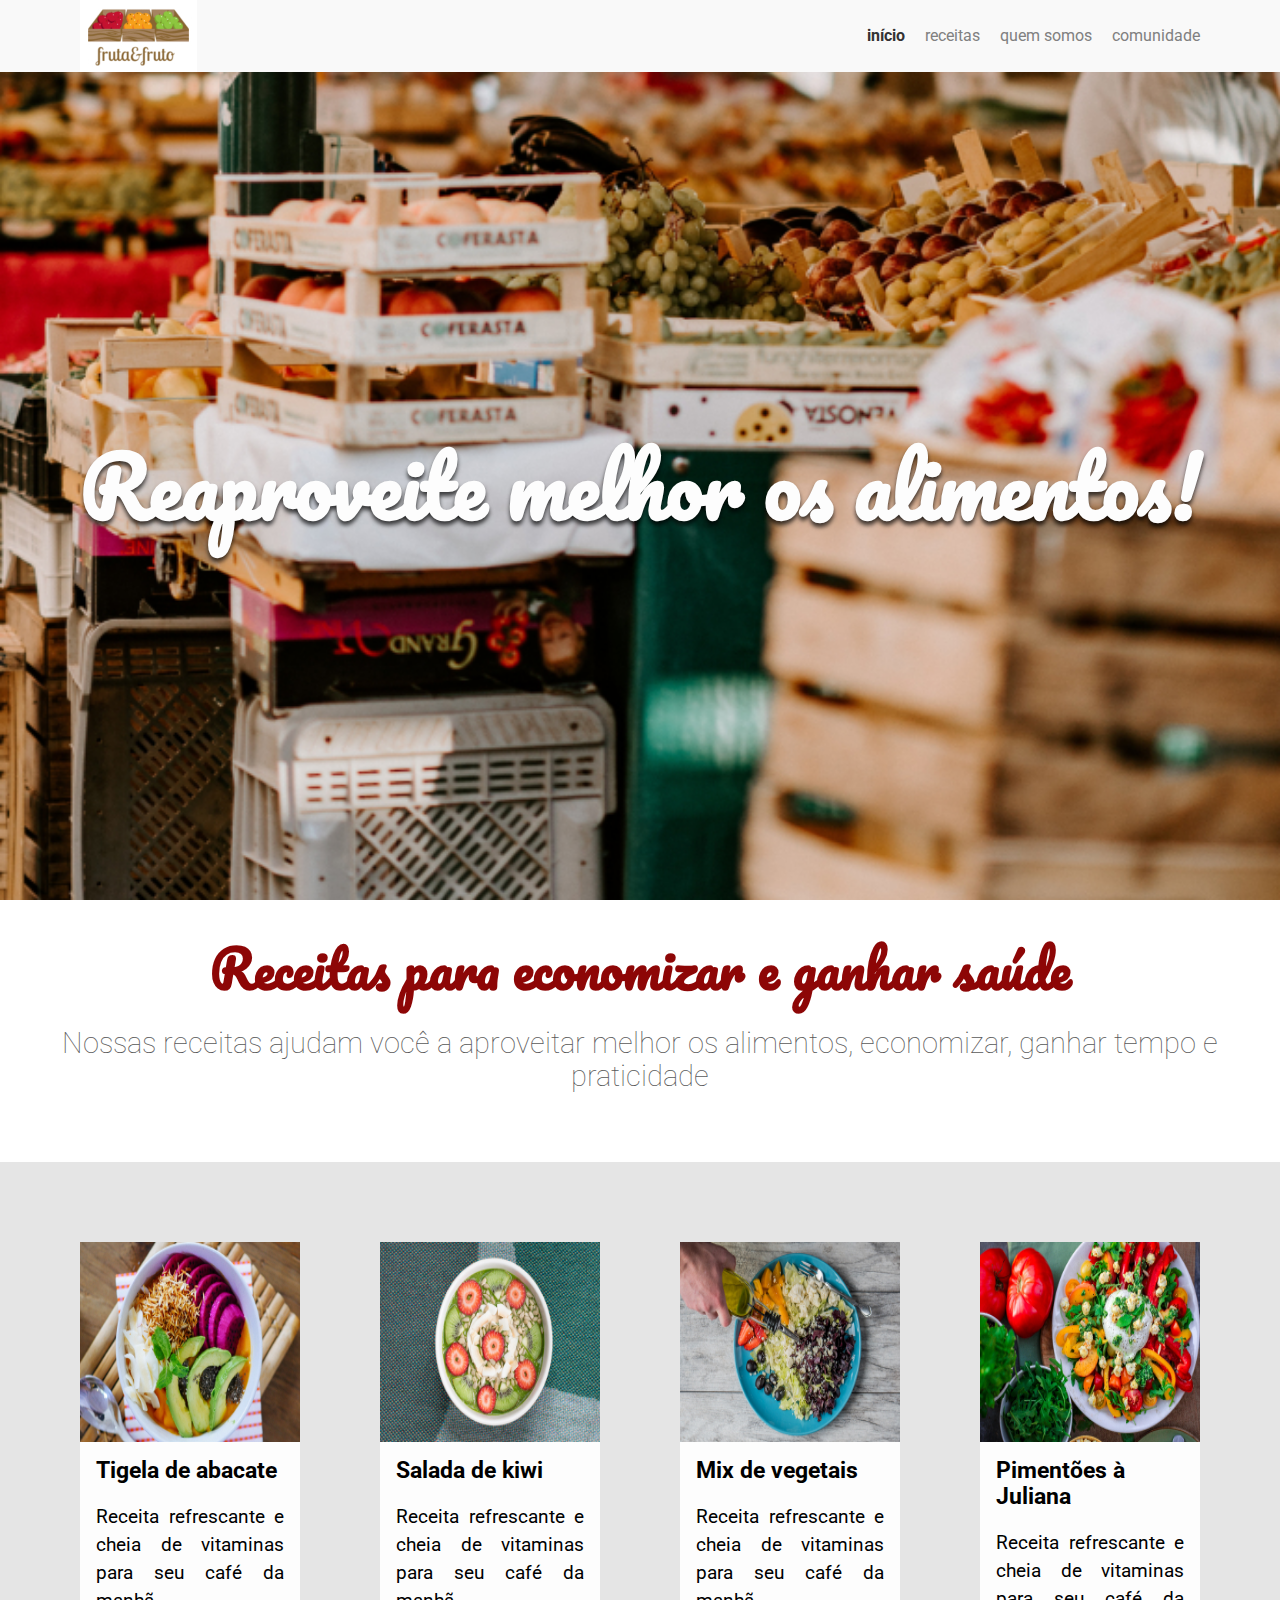
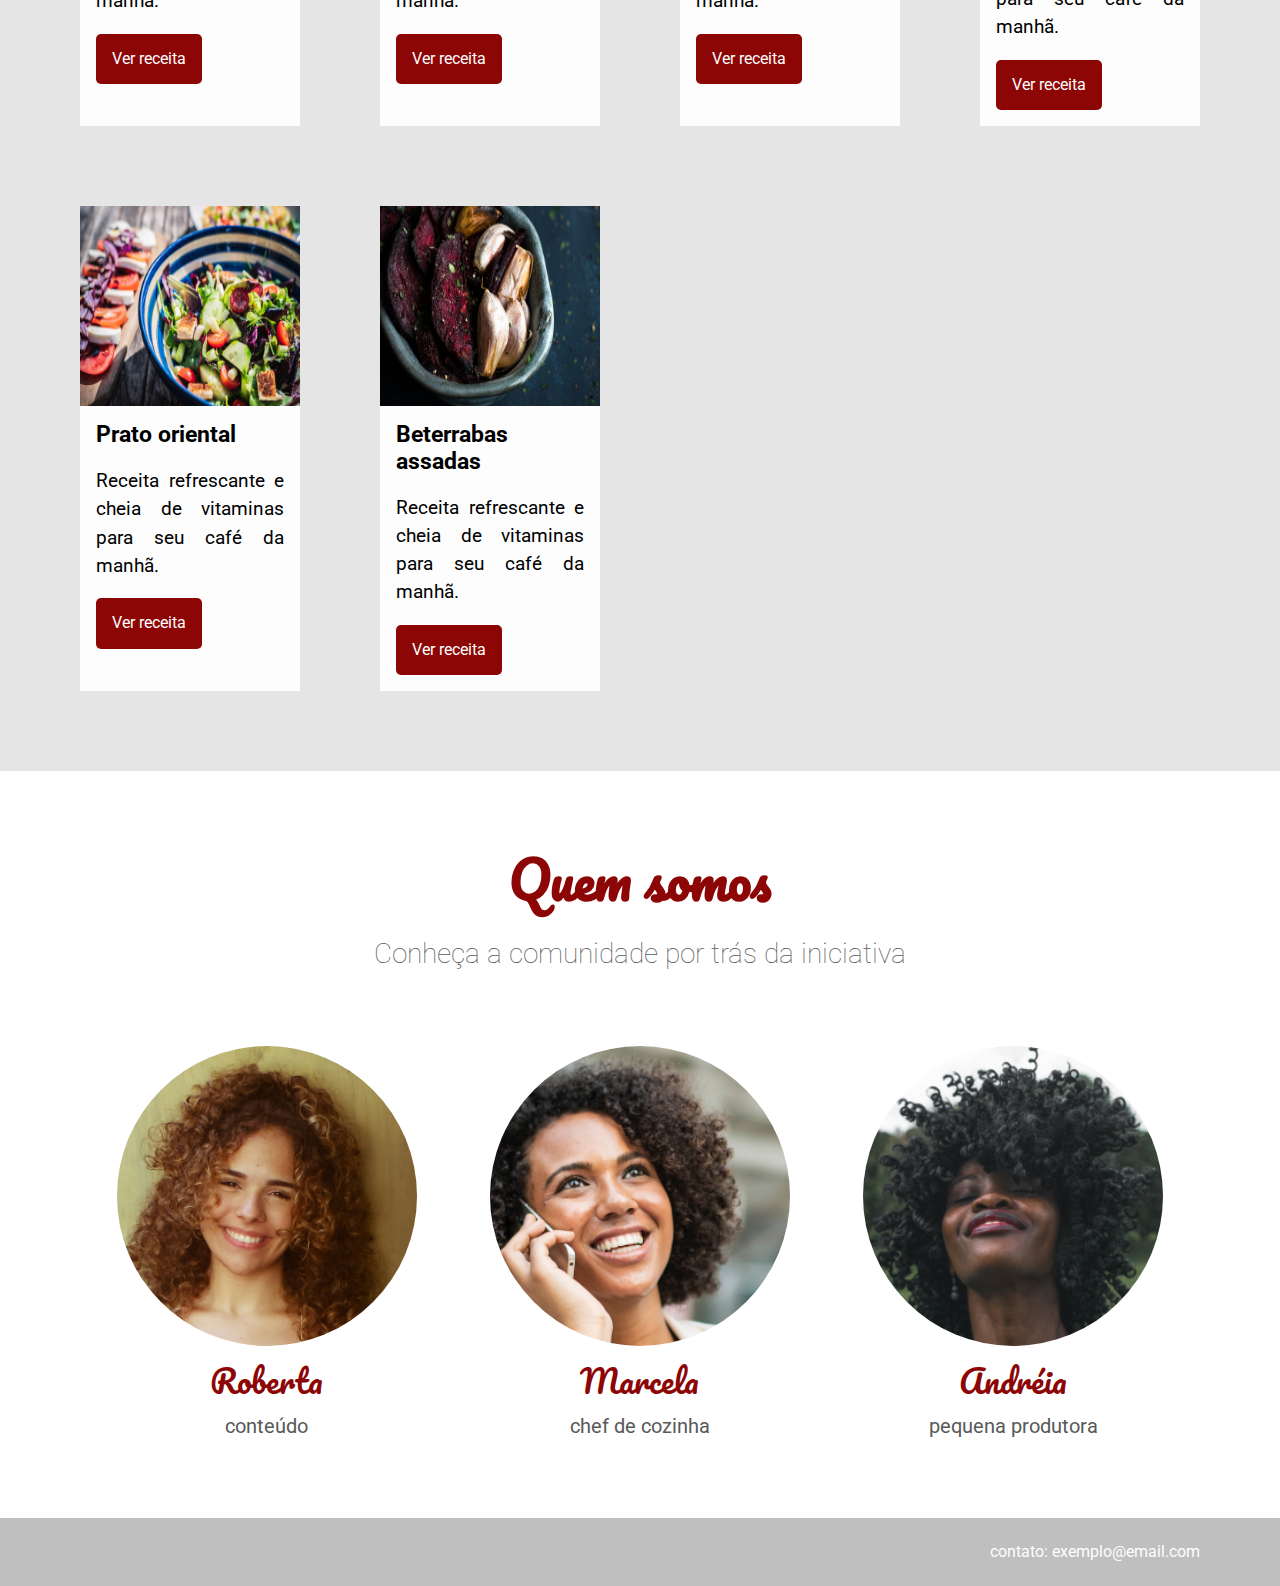
==== Jobs/Arquitetura CSS/index.html @ e1736ac2 "1" ====
<!DOCTYPE html>
<html lang="pt-BR">

<head>
    <link href="https://fonts.googleapis.com/css?family=Pacifico|Roboto:100,300,400,500,700,900" rel="stylesheet" />
    <meta charset="UTF-8" />
    <meta name="viewport" content="width=device-width, initial-scale=1.0" />
    <meta http-equiv="X-UA-Compatible" content="ie=edge" />
    <title>Fruta & Fruto</title>
    <link href="./assets/css/normalize.css" rel="stylesheet" />
    <link href="./assets/css/reset.css" rel="stylesheet" />
    <link rel="stylesheet" href="assets/css/cabecalho.css">
    <link rel="stylesheet" href="assets/css/menu/menu-lista.css">
    <link rel="stylesheet" href="assets/css/menu/menu-item.css">
    <link rel="stylesheet" href="assets/css/menu/menu-link.css">
    <link rel="stylesheet" href="assets/css/banner/banner.css">
    <link rel="stylesheet" href="assets/css/banner/banner-imagem.css">
    <link rel="stylesheet" href="assets/css/banner/banner-titulo.css">
    <link rel="stylesheet" href="assets/css/sobre/sobre.css">
    <link rel="stylesheet" href="assets/css/sobre/sobre-titulo.css">
    <link rel="stylesheet" href="assets/css/sobre/sobre-descricao.css">
    <link rel="stylesheet" href="assets/css/receitas.css">
    <link rel="stylesheet" href="assets/css/receitas/receita.css">
    <link rel="stylesheet" href="assets/css/receitas/receita-botao.css">
    <link rel="stylesheet" href="assets/css/receitas/receita-conteudo.css">
    <link rel="stylesheet" href="assets/css/receitas/receita-descricao.css">
    <link rel="stylesheet" href="assets/css/receitas/receita-imagem.css">
    <link rel="stylesheet" href="assets/css/receitas/receita-titulo.css">
    <link rel="stylesheet" href="assets/css/quemSomos.css/quemSomos.css">
    <link rel="stylesheet" href="assets/css/quemSomos.css/quemSomos-titulo.css">
    <link rel="stylesheet" href="assets/css/quemSomos.css/quemSomos-descricao.css">
    <link rel="stylesheet" href="assets/css/pessoas.css">
    <link rel="stylesheet" href="assets/css/pessoa/pessoa.css">
    <link rel="stylesheet" href="assets/css/pessoa/pessoa-nome.css">
    <link rel="stylesheet" href="assets/css/pessoa/pessoa-imagem.css">
    <link rel="stylesheet" href="assets/css/pessoa/pessoa-funcao.css">
    <link rel="stylesheet" href="assets/css/rodape.css">
    <link rel="stylesheet" href="assets/css/logo.css">


</head>

<body>
    <!--Menu-->

    <header class="cabecalho">
        <img class="logo" src="assets/img/logo.jpg" alt="Logo Fruta & Fruto">
        <nav class="menu">
            <ul class="menu__lista">
                <li class="menu__item"><a class="menu__link ativo" href="#">início</a></li>
                <li class="menu__item"><a class="menu__link" href="#">receitas</a></li>
                <li class="menu__item"><a class="menu__link" href="#">quem somos</a></li>
                <li class="menu__item"><a class="menu__link" href="#">comunidade</a></li>
            </ul>
        </nav>
    </header>

    <!--Banner-->

    <section class="banner">
        <div class="banner__imagem" src="assets/img/banner.jpg" alt="Banner"></div>
        <h2 class="banner__titulo">Reaproveite melhor os alimentos!</h2>
    </section>

    <section class="sobre">
        <h2 class="sobre__titulo">Receitas para economizar e ganhar saúde</h2>
        <p class="sobre__descricao">Nossas receitas ajudam você a aproveitar melhor os alimentos, economizar, ganhar
            tempo e praticidade</p>
    </section>

    <!--Receitas-->

    <section class="receitas">
        <div class="receita">
            <img alt="Tigela de abacate" class="receita__imagem" src="./assets/img/receitas/tigela-de-abacate.jpg" />
            <div class="receita__conteudo">
                <h4 class="receita__titulo">Tigela de abacate</h4>
                <p class="receita__descricao">Receita refrescante e cheia de vitaminas para seu café da manhã.</p>
                <button class="receita__botao">Ver receita</button>
            </div>
        </div>
        <div class="receita">
            <img alt="Salada de kiwi" class="receita__imagem" src="./assets/img/receitas/salada-de-kiwi.jpg" />
            <div class="receita__conteudo">
                <h4 class="receita__titulo">Salada de kiwi</h4>
                <p class="receita__descricao">Receita refrescante e cheia de vitaminas para seu café da manhã.</p>
                <button class="receita__botao">Ver receita</button>
            </div>
        </div>
        <div class="receita">
            <img alt="Mix de vegetais" class="receita__imagem" src="./assets/img/receitas/mix-de-vegetais.jpg" />
            <div class="receita__conteudo">
                <h4 class="receita__titulo">Mix de vegetais</h4>
                <p class="receita__descricao">Receita refrescante e cheia de vitaminas para seu café da manhã.</p>
                <button class="receita__botao">Ver receita</button>
            </div>
        </div>
        <div class="receita">
            <img alt="Pimentões à Juliana" class="receita__imagem"
                src="./assets/img/receitas/pimentoes-a-juliana.jpg" />
            <div class="receita__conteudo">
                <h4 class="receita__titulo">Pimentões à Juliana</h4>
                <p class="receita__descricao">Receita refrescante e cheia de vitaminas para seu café da manhã.</p>
                <button class="receita__botao">Ver receita</button>
            </div>
        </div>
        <div class="receita">
            <img alt="Prato oriental" class="receita__imagem" src="./assets/img/receitas/prato-oriental.jpg" />
            <div class="receita__conteudo">
                <h4 class="receita__titulo">Prato oriental</h4>
                <p class="receita__descricao">Receita refrescante e cheia de vitaminas para seu café da manhã.</p>
                <button class="receita__botao">Ver receita</button>
            </div>
        </div>
        <div class="receita">
            <img alt="Beterrabas assadas" class="receita__imagem" src="./assets/img/receitas/beterrabas-assadas.jpg" />
            <div class="receita__conteudo">
                <h4 class="receita__titulo">Beterrabas assadas</h4>
                <p class="receita__descricao">Receita refrescante e cheia de vitaminas para seu café da manhã.</p>
                <button class="receita__botao">Ver receita</button>
            </div>
        </div>
    </section>

    <!--Quem Somos-->

    <section class="quem-somos">
        <h3 class="quem-somos__titulo">Quem somos</h3>
        <p class="quem-somos__descricao">Conheça a comunidade por trás da iniciativa</p>
        <div class="pessoas">
            <div class="pessoa">
                <div class="pessoa__imagem pessoa__imagem--roberta"></div>
                <span class="pessoa__nome">Roberta</span>
                <span class="pessoa__funcao">Conteúdo</span>
            </div>
            <div class="pessoa">
                <div class="pessoa__imagem pessoa__imagem--marcela"></div>
                <span class="pessoa__nome">Marcela</span>
                <span class="pessoa__funcao">Chef de cozinha</span>
            </div>
            <div class="pessoa">
                <div class="pessoa__imagem pessoa__imagem--andreia"></div>
                <span class="pessoa__nome">Andréia</span>
                <span class="pessoa__funcao">Pequena Produtora</span>
            </div>
        </div>
    </section>

    <!--Rodapé-->

    <footer class="rodape">
        Contato: exemplo@email.com
    </footer>
</body>

</html>
---- Jobs/Arquitetura CSS/assets/css/cabecalho.css ----
.cabecalho {
    align-items: center;
    background: #f9f9f9;
    display: flex;
    justify-content: space-between;
    padding-left: 2rem;
    padding-right: 2rem;
}

@media screen and (min-width: 0){
    .cabecalho{
        justify-content: center;
        padding: 0 1rem;
    }
}
    
@media screen and (min-width:720px) {
    .cabecalho{
        padding: 0 5rem;
        justify-content: space-between;
    }
}
---- Jobs/Arquitetura CSS/assets/css/menu/menu-lista.css ----
.menu__lista{
    display: flex;
}
---- Jobs/Arquitetura CSS/assets/css/menu/menu-item.css ----
.menu__item{
    list-style: none;
}

.menu__item:last-child .menu__link{
    margin-right: 0;
}
---- Jobs/Arquitetura CSS/assets/css/menu/menu-link.css ----
.menu__link {
    color: #808080;
    margin-right: 1.25rem;
    text-decoration: none;
    text-transform: lowercase;
}

.menu__link.ativo {
    color: #333333;
    font-weight: bold;
}

.menu__link:hover{
    text-decoration: underline;
}
---- Jobs/Arquitetura CSS/assets/css/banner/banner.css ----
.banner{
    position: relative;
}
---- Jobs/Arquitetura CSS/assets/css/banner/banner-imagem.css ----
.banner__imagem{
    background: url(../../img/banner.jpg) no-repeat center / cover;
    
    width: 100%;
}

@media screen and (min-width: 0) {
    .banner__imagem{
        height: calc(100vh - 51px);
    }
}

@media screen and (min-width: 720px) {
    .banner__imagem{
        height: calc(100vh - 72px);
    }
}
---- Jobs/Arquitetura CSS/assets/css/banner/banner-titulo.css ----
.banner__titulo{
    color: #fdfdfd;
    font-family: Pacifico, cursive;
    position: absolute;
    left: 50%;
    text-shadow: 0 4px 4px rgba(0, 0, 0, 0.70);
    top: 50%;
    text-align: center;
    transform: translate(-50%, -50%);
    width: 100%;
}

@media screen and (min-width: 0) {
    .banner__titulo{
       font-size: 3rem;

    }
}

@media screen and (min-width: 720px) {
    .banner__titulo{
        font-size: 5.0625rem;
    }
}
---- Jobs/Arquitetura CSS/assets/css/sobre/sobre.css ----
.sobre{
    padding: 2.5rem;
    text-align: center;
}

@media screen and (min-width: 0) {
    .sobre{
        padding: 2.5rem 1rem;
    }
}

@media screen and (min-width: 720px) {
    .sobre{
        padding: 2.5rem
    }
}
---- Jobs/Arquitetura CSS/assets/css/sobre/sobre-titulo.css ----
.sobre__titulo{
    color: #8d0606;
    font-family: Pacifico, cursive;
    
}

@media screen and (min-width: 0) {
    .sobre__titulo{
        font-size: 2rem;
    }
}

@media screen and (min-width: 720px) {
    .sobre__titulo{
        font-size: 3.18rem;
    }
}
---- Jobs/Arquitetura CSS/assets/css/sobre/sobre-descricao.css ----
.sobre__descricao{
    color: #595959;
    font-size: 1.79rem;
    font-weight: 100;
}

@media screen and (min-width: 0) {
    .sobre__descricao{
        font-size: 1.3rem;
    }    
}

@media screen and (min-width: 720px) {
    .sobre__descricao{
        font-size: 1.79rem;
    }
}
---- Jobs/Arquitetura CSS/assets/css/receitas.css ----
.receitas{
    background: #e5e5e5;
    display: flex;
    flex-wrap: wrap;
    
}


@media screen and (min-width: 0) {
    .receitas{
        padding: 5rem 0 0 1rem;
    }
}

@media screen and (min-width: 768px) {
    .receitas{
        padding: 5rem 0 0 2.5rem;
    }
}

@media screen and (min-width: 992px) {
    .receitas {padding: 5rem 0 0 5rem;
    }
}
---- Jobs/Arquitetura CSS/assets/css/receitas/receita.css ----
.receita{
    background: #fdfdfd;
    display: flex;
    flex-direction: column;
    margin-bottom: 5rem;

}

@media screen and (min-width: 0) {
   .receita{
       margin-right: 1rem;
       width: 100%;
   } 
}

@media screen and (min-width: 768px) {
    .receita{
        margin-right: 2rem;
        width: calc(33.33% - 2rem);
    }
}

@media screen and (min-width: 992px) {
    .receita{
        margin-right: 5rem;
        width: calc(25% - 5rem);
    }    
}
---- Jobs/Arquitetura CSS/assets/css/receitas/receita-botao.css ----
.receita__botao{
    background: #8d0606;
    border: none;
    border-radius: 5px;
    color: #fdfdfd;
    padding: 1rem;
    transition: all .1s ease-in-out;
}

.receita__botao:hover{
    background: #6b0303;
    cursor: pointer;
}
---- Jobs/Arquitetura CSS/assets/css/receitas/receita-conteudo.css ----
.receita__conteudo{
    padding: 1rem;
}
---- Jobs/Arquitetura CSS/assets/css/receitas/receita-descricao.css ----
.receita__descricao{
    font-size: 1.17rem;
    line-height: 1.5;
    text-align: justify;
}
---- Jobs/Arquitetura CSS/assets/css/receitas/receita-imagem.css ----
.receita__imagem{
    height: 200px;
}
---- Jobs/Arquitetura CSS/assets/css/receitas/receita-titulo.css ----
.receita__titulo{
    font-size: 1.43rem ;
}
---- Jobs/Arquitetura CSS/assets/css/quemSomos.css/quemSomos.css ----
.quem-somos{
    padding: 5rem;
    text-align: center;
}
---- Jobs/Arquitetura CSS/assets/css/quemSomos.css/quemSomos-titulo.css ----
.quem-somos__titulo {
    color: #8d0606;
    font-family: Pacifico, cursive;
    font-size: 3.18rem;
    margin-bottom: 1rem;
}
---- Jobs/Arquitetura CSS/assets/css/quemSomos.css/quemSomos-descricao.css ----
.quem-somos__descricao{
    color: #595959;
    font-size: 1.75rem;
    font-weight: 100;
}
---- Jobs/Arquitetura CSS/assets/css/pessoas.css ----
.pessoas{
    display: flex;
    padding-top: 3rem;
    justify-content: space-around;
}

@media screen and (min-width: 0) {
    .pessoas{
        flex-direction: column;
    }
}

@media screen and (min-width: 720px) {
    .pessoas{
        flex-direction: row;
    }
}
---- Jobs/Arquitetura CSS/assets/css/pessoa/pessoa.css ----
.pessoa{
    display: flex;
    flex-direction: column;
}

@media screen and (min-width: 0) {
    .pessoa{
        margin-bottom: 2rem;
    }
}

@media screen and (min-width: 720px) {
    .pessoa{
        margin-bottom: 0;
    } 
}
---- Jobs/Arquitetura CSS/assets/css/pessoa/pessoa-nome.css ----
.pessoa__nome{
    color: #8d0606;
    font-family: Pacifico, cursive;
    font-size: 2rem;
    margin: 1rem 0;
}
---- Jobs/Arquitetura CSS/assets/css/pessoa/pessoa-imagem.css ----
.pessoa__imagem{
    background-position:center;
    background-repeat: no-repeat;
    background-size: cover;
    border-radius: 100%;
    height: 300px;
    margin: 0 auto;
    width: 300px;
}

.pessoa__imagem--roberta{
    background-image: url('../../img/pessoas/roberta.jpg');
}

.pessoa__imagem--marcela{
    background-image: url('../../img/pessoas/marcela.jpg');
}

.pessoa__imagem--andreia{
    background-image: url('../../img/pessoas/andreia.jpg');
}
---- Jobs/Arquitetura CSS/assets/css/pessoa/pessoa-funcao.css ----
.pessoa__funcao{
    color: #595959;
    font-size: 1.25rem;
    text-transform: lowercase;
}
---- Jobs/Arquitetura CSS/assets/css/rodape.css ----
.rodape{
    background: #bfbfbf;
    color: #fdfdfd;
    text-align: right;
    padding: 1.56rem 5rem;
    text-transform: lowercase;
}
---- Jobs/Arquitetura CSS/assets/css/logo.css ----
@media screen and (min-width: 0){
    .logo{
        display: none;
    }
}

@media screen and (min-width: 720px) {
    .logo{
        display: block;
    }
}
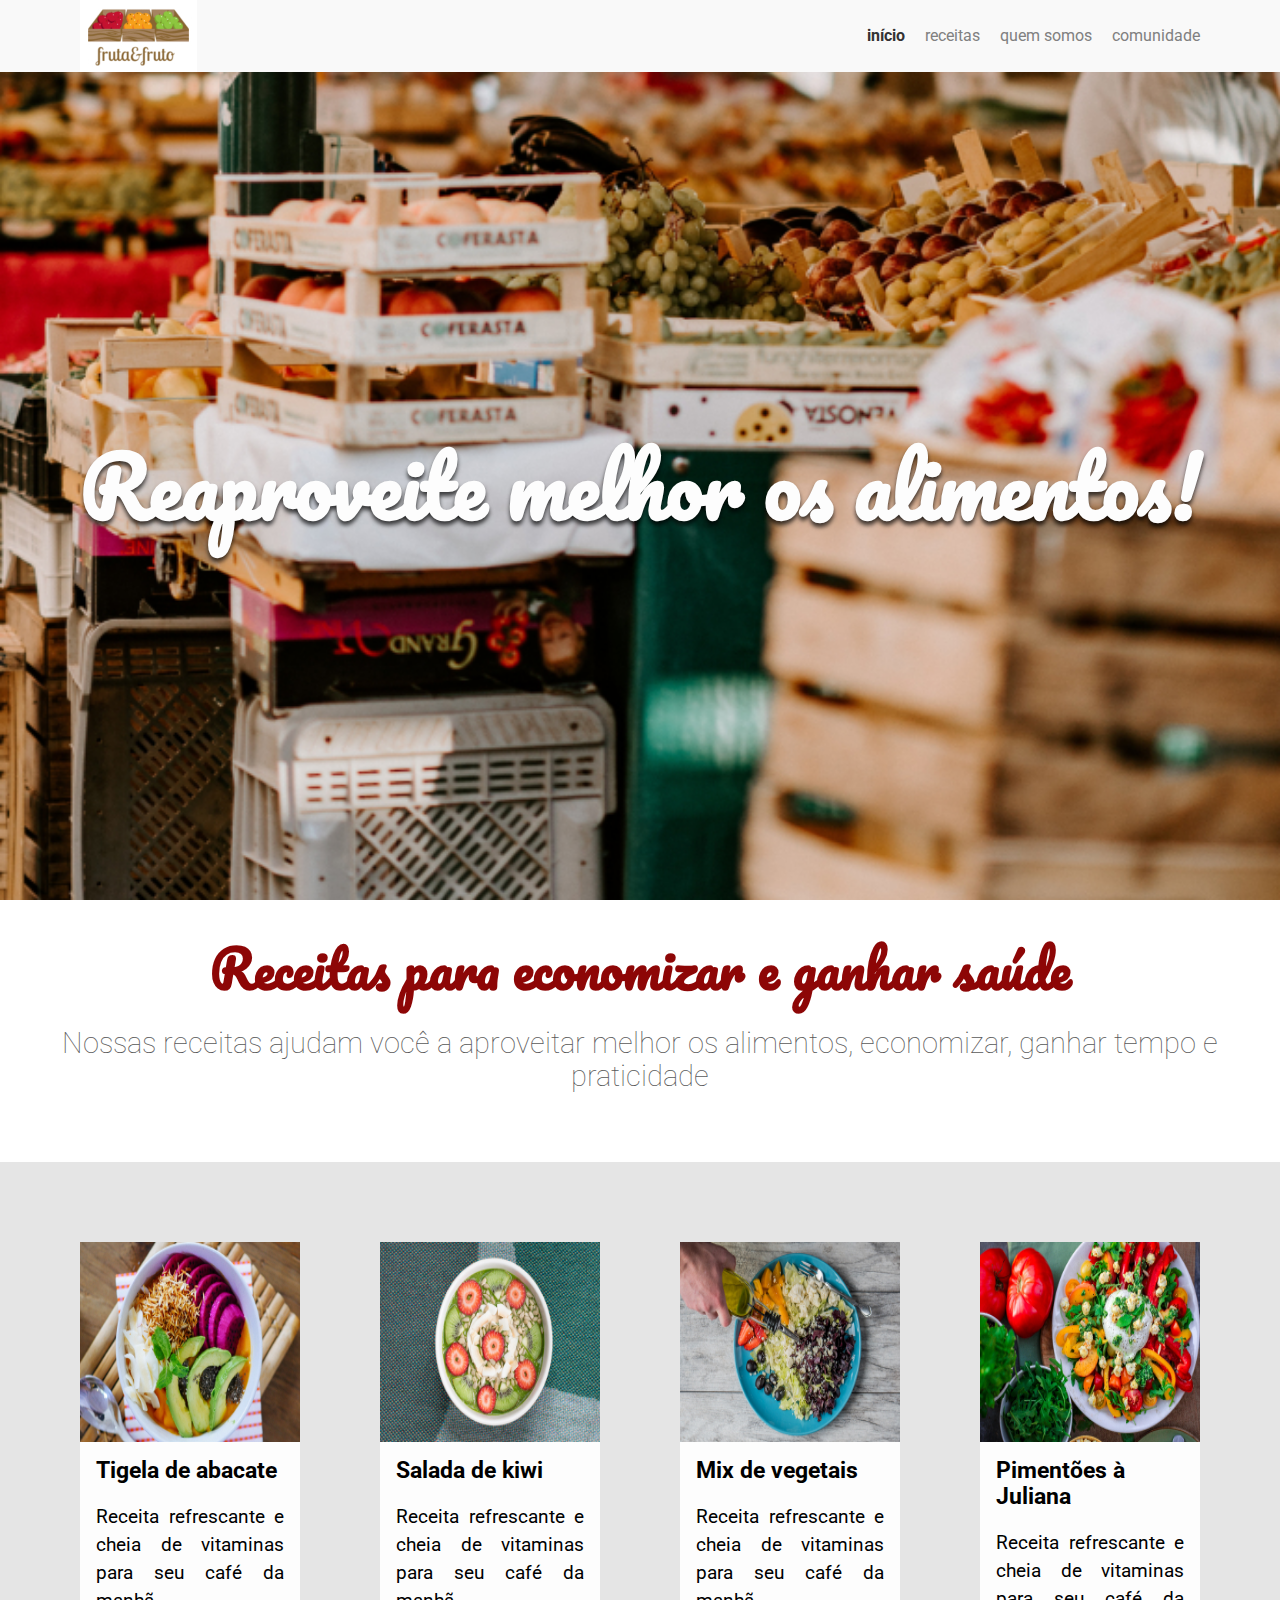
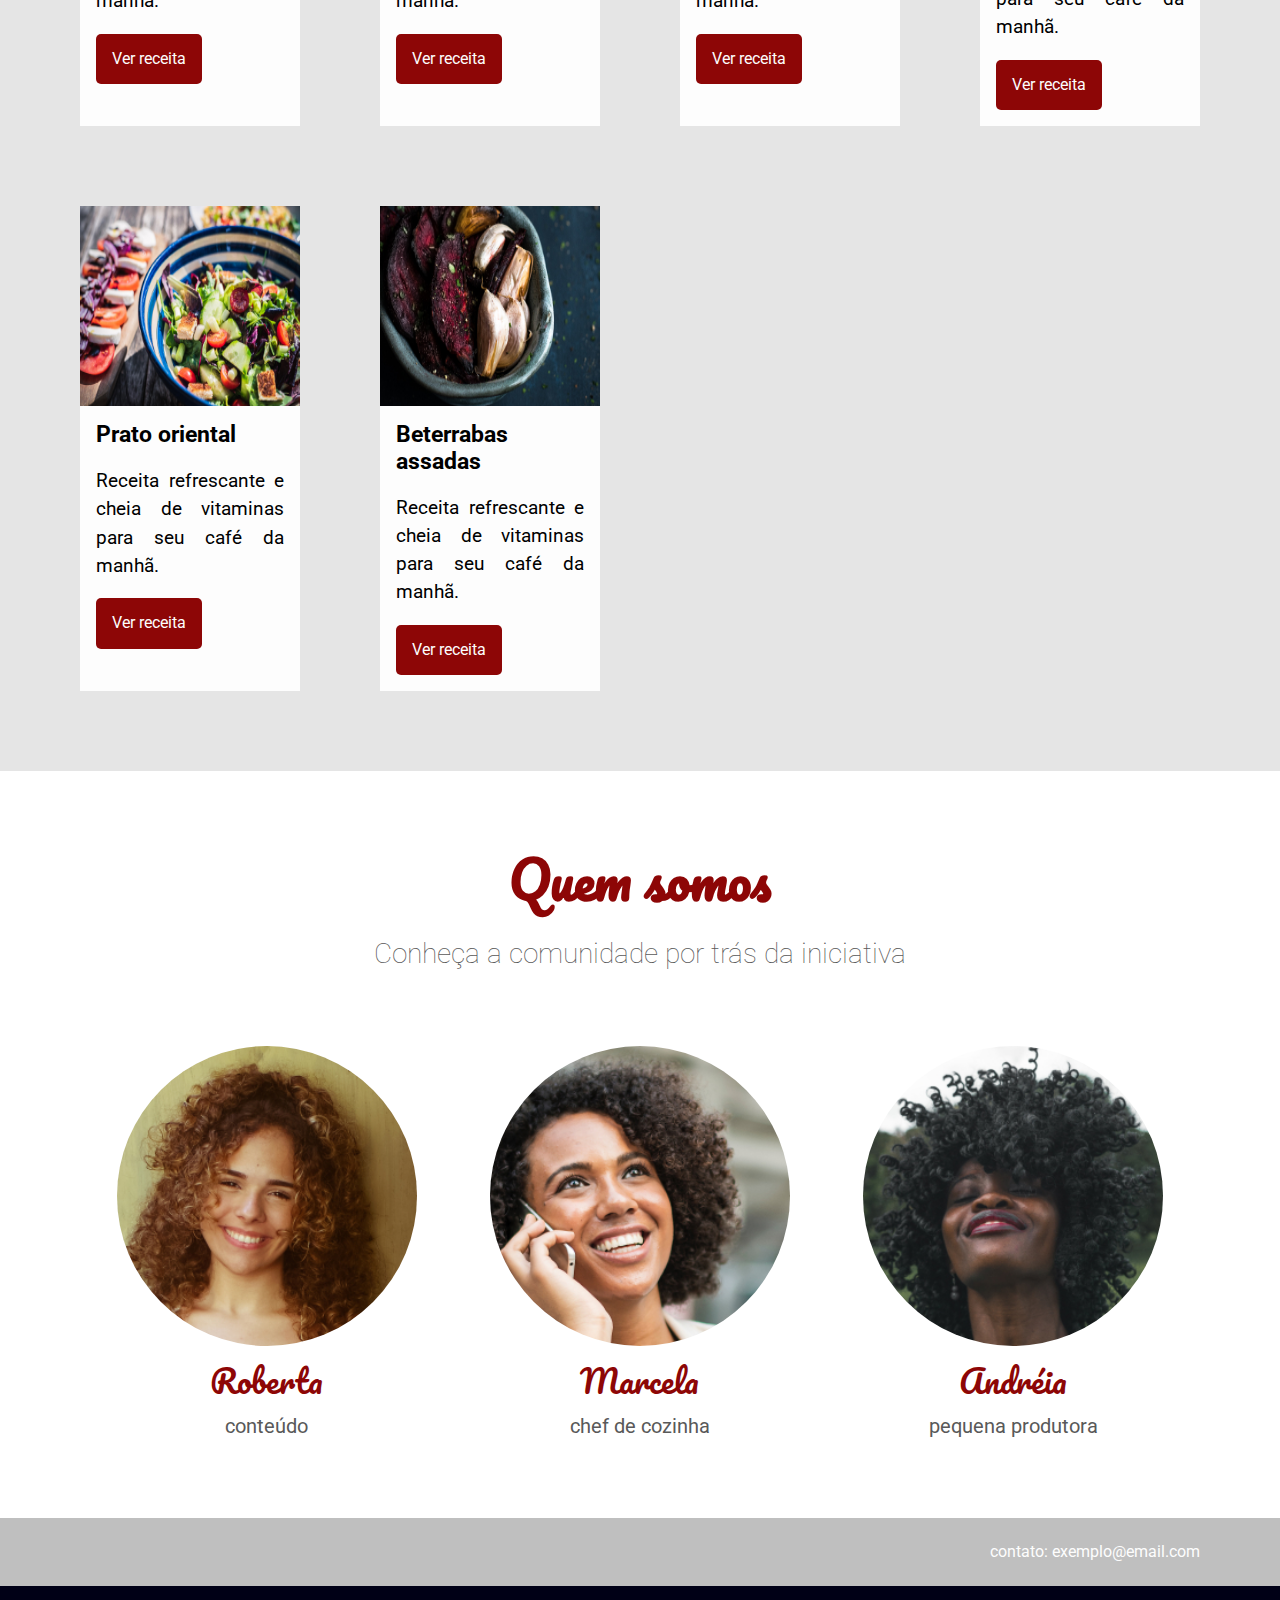
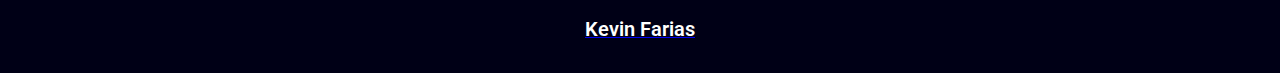
==== commit 46a4f3e3: "2" ====
--- a/Jobs/Arquitetura CSS/index.html
+++ b/Jobs/Arquitetura CSS/index.html
@@ -36,6 +36,7 @@
     <link rel="stylesheet" href="assets/css/pessoa/pessoa-funcao.css">
     <link rel="stylesheet" href="assets/css/rodape.css">
     <link rel="stylesheet" href="assets/css/logo.css">
+    <link rel="stylesheet" href="rodape.css">
 
 
 </head>
@@ -151,6 +152,10 @@
     <footer class="rodape">
         Contato: exemplo@email.com
     </footer>
+    <footer class="footer">
+        <a href="https://www.kevinfariasdev.com.br/"><span class="footer-title">Kevin
+                Farias</span></a>
+    </footer>
 </body>
 
 </html>--- a/Jobs/Arquitetura CSS/rodape.css
+++ b/Jobs/Arquitetura CSS/rodape.css
@@ -0,0 +1,24 @@
+.footer{
+    background: #000016;
+    color: #fff;
+    text-align: center;
+    padding: 2em;
+  }
+  
+  .footer .footer-title{
+    font-size: 20px;
+    font-weight: 600;
+    text-decoration: none;
+    color: #fff;
+  }
+  
+  .footer p{
+    font-size: 16px;
+    margin-top: 10px;
+  }
+  
+  .footer p a{
+    color: #3a6cf4;
+    font-weight: 600;
+    text-decoration: none;
+  }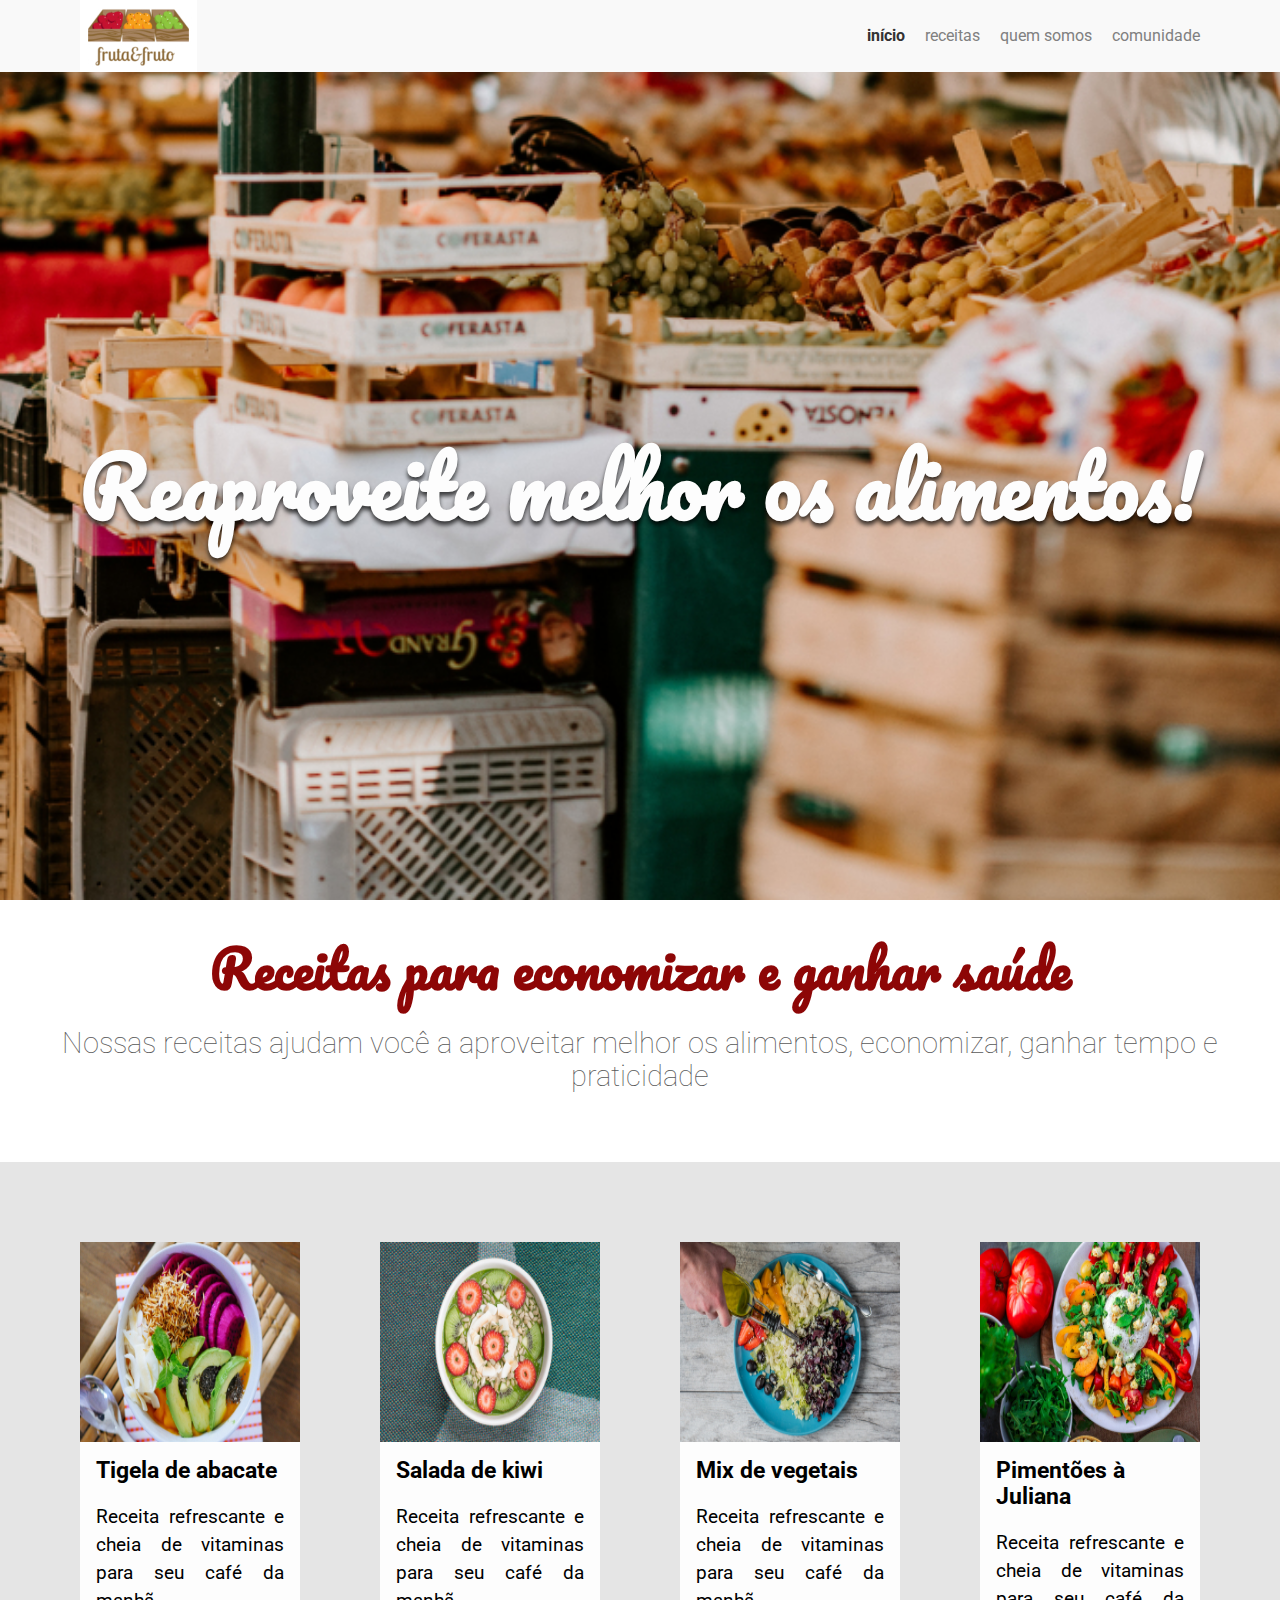
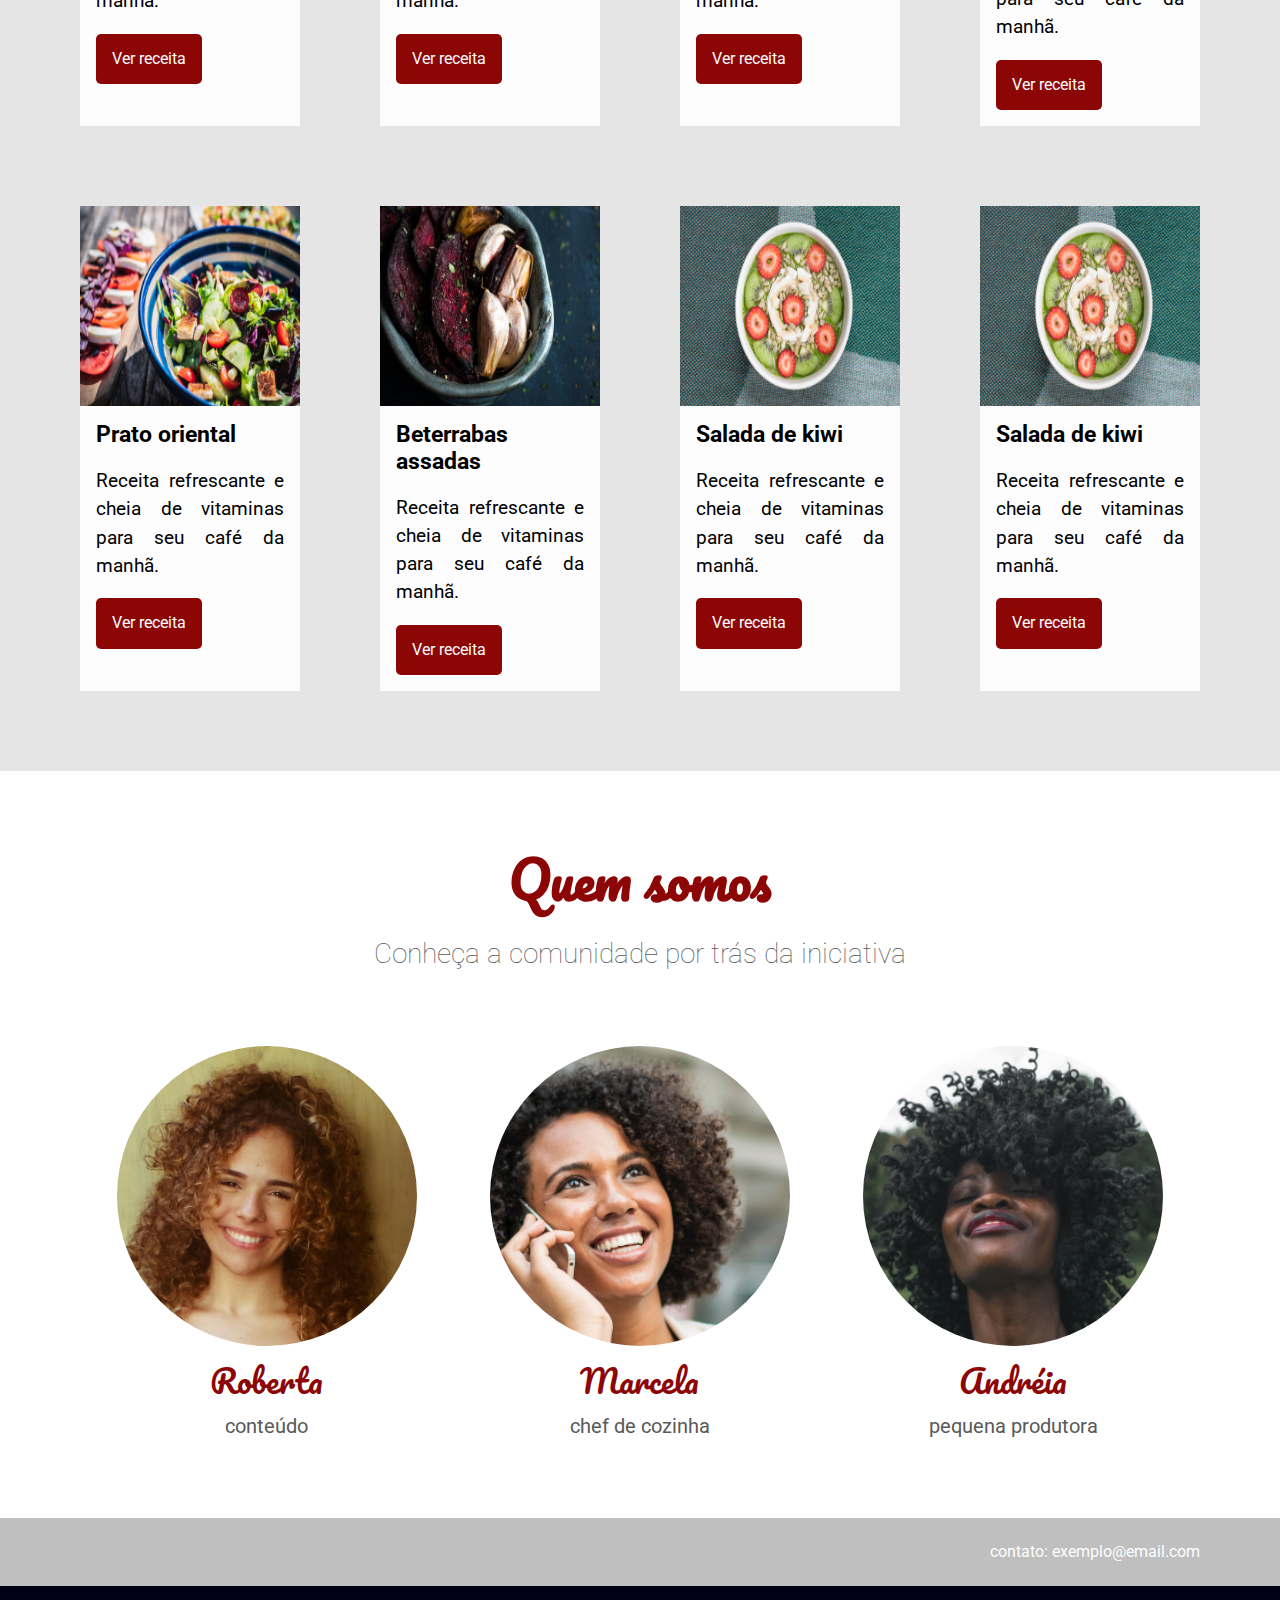
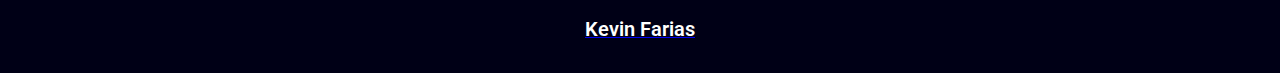
==== commit c4d8c1df: "1" ====
--- a/Jobs/Arquitetura CSS/index.html
+++ b/Jobs/Arquitetura CSS/index.html
@@ -121,6 +121,22 @@
                 <button class="receita__botao">Ver receita</button>
             </div>
         </div>
+        <div class="receita">
+            <img alt="Salada de kiwi" class="receita__imagem" src="./assets/img/receitas/salada-de-kiwi.jpg" />
+            <div class="receita__conteudo">
+                <h4 class="receita__titulo">Salada de kiwi</h4>
+                <p class="receita__descricao">Receita refrescante e cheia de vitaminas para seu café da manhã.</p>
+                <button class="receita__botao">Ver receita</button>
+            </div>
+        </div>
+        <div class="receita">
+            <img alt="Salada de kiwi" class="receita__imagem" src="./assets/img/receitas/salada-de-kiwi.jpg" />
+            <div class="receita__conteudo">
+                <h4 class="receita__titulo">Salada de kiwi</h4>
+                <p class="receita__descricao">Receita refrescante e cheia de vitaminas para seu café da manhã.</p>
+                <button class="receita__botao">Ver receita</button>
+            </div>
+        </div>
     </section>
 
     <!--Quem Somos-->
--- a/Jobs/Arquitetura CSS/assets/css/receitas.css
+++ b/Jobs/Arquitetura CSS/assets/css/receitas.css
@@ -2,7 +2,6 @@
     background: #e5e5e5;
     display: flex;
     flex-wrap: wrap;
-    
 }
 
 
@@ -19,6 +18,7 @@
 }
 
 @media screen and (min-width: 992px) {
-    .receitas {padding: 5rem 0 0 5rem;
+    .receitas {
+        padding: 5rem 0 0 5rem;
     }
 }